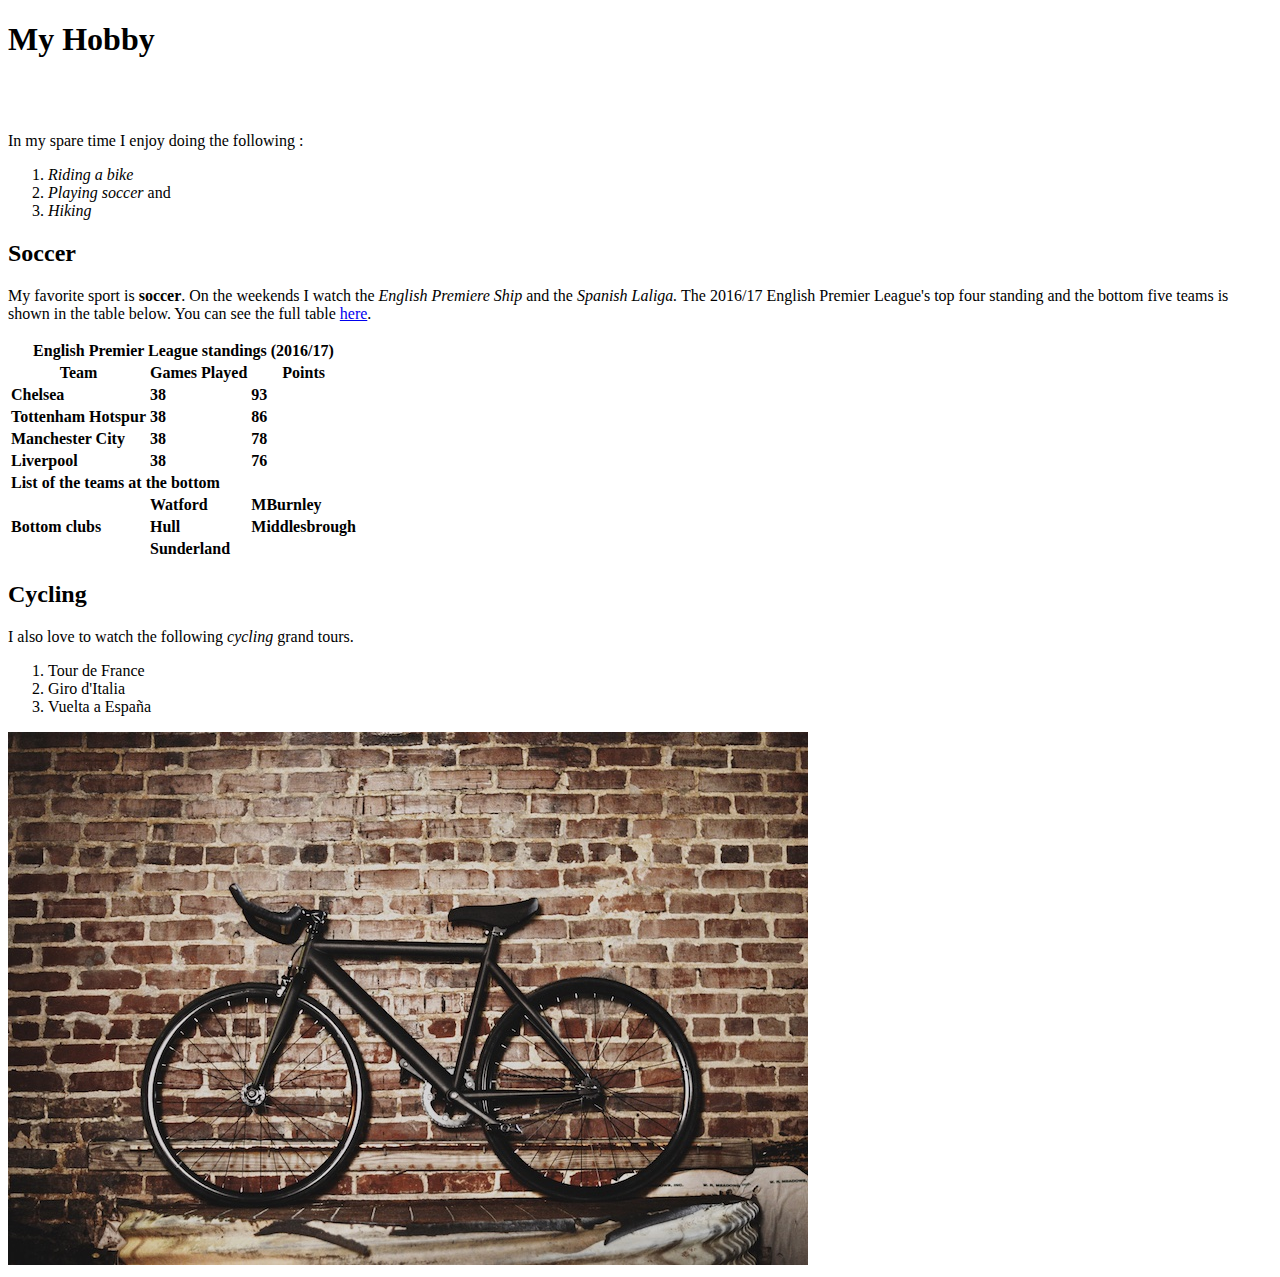
==== index.html @ 1d4f5e6e "Added cycling content and an image to the homepage file" ====
<!DOCTYPE html>
<html>
	<head>
		<meta charset="UTF-8">
		<meta name="author" content="Filmon Mengisteab">
		<meta name="viewport" content="width=device-width, initial-scale=1.0">
		<title> My Hobby</title>
	</head>
	<body>
		<header id="header">
			<h1>My Hobby</h1>
		</header>
		<main>
		<br>
		<br>
		<p>In my spare time I enjoy doing the following : </p>
		<ol>
			<li><em>Riding a bike</em></li>
			<li><em>Playing soccer</em> and</li>
			<li><em>Hiking</em></li>
		</ol>
		<h2>Soccer</h2>
		<p>My favorite sport is <strong>soccer</strong>. On the weekends I watch the <em>English Premiere Ship</em> and the <em>Spanish Laliga.</em> The 2016/17 English Premier League's top four standing and the bottom five teams is shown in the table below. You can see the full table <a href="http://www.bbc.com/sport/football/tables" target="_blank">here</a>.</p>
		<table id="table1">
			<tbody>
				<tr>
					<th class="title-sub" colspan="3" >English Premier League standings (2016/17)</th>
				</tr>
				<tr>
					<th class="top-left"> Team</th>
					<th class="top-center"> Games Played</th>
					<th class="top-right"> Points</th>
				</tr>
				<tr class="rows">
					
					<td colspan="1"><strong>Chelsea</strong> </td>
					
					<td colspan="1"><strong>38</strong>
					</td>
					<td colspan="1"><strong>93</strong>
					</td>
					
				</tr>
				<tr class="rows">
					<td colspan="1"><strong>Tottenham Hotspur</strong>
					</td>
					
					<td colspan="1"><strong>38</strong> </td>
					
					<td colspan="1"><strong>86</strong>
					</td>
					
				</tr>
				<tr class="rows">
					<td colspan="1"><strong>Manchester City</strong>
					</td>
					
					<td colspan="1"><strong>38</strong> </td>
					
					<td colspan="1"><strong>78</strong>
					</td>
					
				</tr>
				<tr class="rows">
					<td colspan="1"><strong>Liverpool</strong>
					</td>
					
					<td colspan="1"><strong>38</strong> </td>
					
					<td colspan="1"><strong>76</strong>
					</td>
					
				</tr>
				<tr >
					<td colspan="3" ><strong>List of the teams at the bottom</strong>
					</td>
					
				</tr>
				
				<tr class="rows">
					<td colspan="1" rowspan="3" ><strong>Bottom clubs</strong>
					</td>
					<td ><strong>Watford</strong> </td>
					<td ><strong>MBurnley</strong> </td>
					
				</tr>
				<tr class="rows">
					
					<td ><strong>Hull</strong> </td>
					<td ><strong>Middlesbrough</strong> </td>
					
				</tr>
				<tr class="rows">
					
					<td ><strong>Sunderland</strong> </td>
					<td><strong>&nbsp;</strong> </td>
					
				</tr>
			</tbody>
		</table>
		<h2>Cycling</h2>
		<p>I also love to watch the following <em>cycling</em> grand tours. </p>
		<ol>
			<li>Tour de France</li>
			<li>Giro d'Italia</li>
			<li>Vuelta a España</li>
		</ol>
		<img src="images/bike.jpg" alt="bike">
		</main>
		
	</body>
</html>
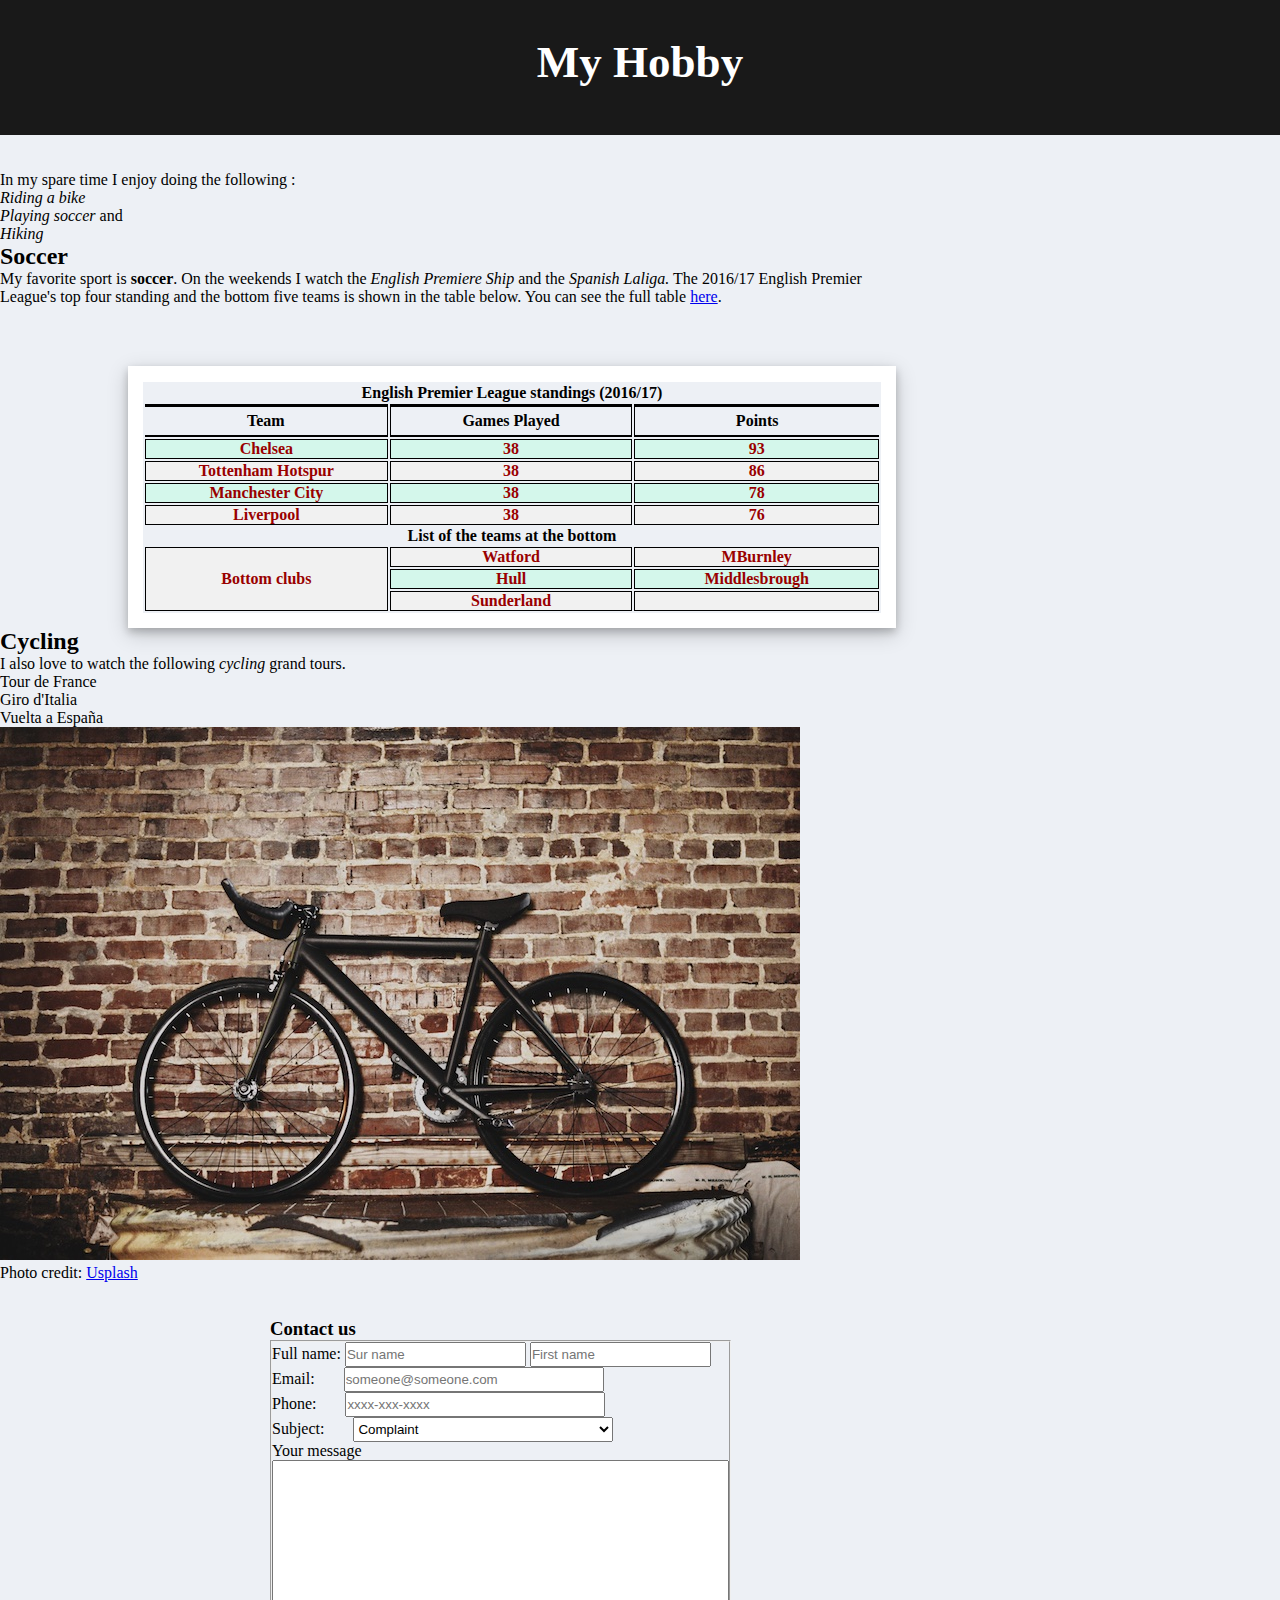
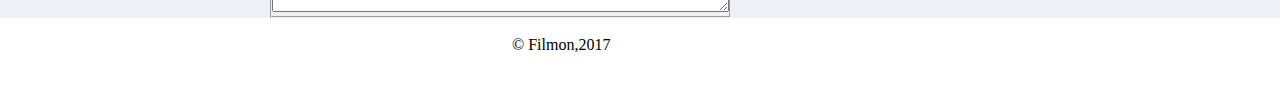
==== commit 2cbf9e70: "Added css styling to table in the homepage" ====
--- a/index.html
+++ b/index.html
@@ -5,6 +5,103 @@
 		<meta name="author" content="Filmon Mengisteab">
 		<meta name="viewport" content="width=device-width, initial-scale=1.0">
 		<title> My Hobby</title>
+		<style>
+		* {
+		margin: 0;
+		padding: 0;
+		box-sizing: border-box;
+		}
+		body{
+			
+			background-color: #EDF0F5;
+			font-family: "Times New Roman", Georgia, Serif;
+		}
+		#header{
+			background-color:#191919;
+			height:15vh;
+		}
+			h1 {
+			color:white;
+			padding-top: 4vh;
+			text-align :center;
+			font-size: 5vh;
+			
+			}
+			#main-content{
+				height: 75vh;
+				margin-left: 15vw;
+			}
+			main{
+				width:70vw;
+			}
+			
+			footer{
+			background-color: #FFFFFF;
+			height:10vh;
+			}
+			footer p{
+				padding:2.0vh 40vw ;
+			}
+			#table1{
+		table-layout: fixed;
+		border-width: 1.0em 15px 15px;
+		margin: 60px 0 0 10vw;
+		border-style: solid;
+		border-color: rgb(255, 255, 255);
+		box-shadow: 0 4px 8px 0 rgba(0, 0, 0, 0.2), 0 6px 20px 0 rgba(0, 0, 0, 0.19);
+		}
+		.top-left{
+		color:black;
+		padding: 5px;
+		width: 330;
+		border-right: 1px solid black;
+		border-top: 3px solid black;
+		border-bottom: 2px solid black;
+		
+		}
+		.top-center{
+		color:black;
+		padding: 5px;
+		border-left: 1px solid black;
+		border-right: 1px solid black;
+		border-top: 3px solid black;
+		border-bottom: 2px solid black;
+		width: 330;
+		
+		}
+		.top-right{
+		color:black;
+		padding: 5px;
+		border-top: 3px solid black;
+		border-left: 1px solid black;
+		border-bottom: 2px solid black;
+		width: 330;
+		
+		}
+		td{
+			width:20vw;
+			text-align: center;
+		}
+		tr.rows td  {
+		/*background-color:white;*/
+		border:1px solid #000;
+		text-align: center;
+		font-weight: bold;
+		color: #990000;
+		font-size: 1em;
+		text-decoration:none;
+		
+		}
+		tr.rows:nth-child(even) td{
+		
+		background-color: #f1f1f1;
+		
+		}
+		tr.rows:nth-child(odd) td{
+		background-color: #D4F7EB;
+		
+		}
+		</style>
 	</head>
 	<body>
 		<header id="header">
@@ -106,7 +203,34 @@
 			<li>Vuelta a España</li>
 		</ol>
 		<img src="images/bike.jpg" alt="bike">
+		<p>Photo credit: <a href="https://unsplash.com/">Usplash</a> </p>
 		</main>
-		
-	</body>
+		<br>
+		<br>
+		<form action="success.html" method="post" style="margin:0 auto auto 30vh;">
+			<h3>Contact us</h3>
+			<fieldset style="width:350px;">
+				<p><label>Full name: </label>
+				<input type="text" name="sur-name" placeholder="Sur name" style="height: 25px;">&nbsp;<input type="text" name="first-name" placeholder="First name" style="height: 25px;"></p>
+				<p><label>Email: </label>
+			<input type="email" name="email" placeholder="someone@someone.com" style="width:260px; height: 25px;margin-left: 25px;" ></p>
+			<p><label>Phone: </label>
+		<input type="number" name="phone" placeholder="xxxx-xxx-xxxx" style="width:260px; height: 25px; margin-left: 25px;" ></p>
+		<p><label>Subject: </label>
+		<select name="subject" style="width:260px; height: 25px; margin-left: 25px;">
+			<option value="complaint">Complaint</option>
+			<option value="order">Order</option>
+			<option value="promotion">Promotion</option>
+			<option value="other">Others</option>
+		</select></p>
+		<p><legend>Your message</legend>
+		<textarea name="message" rows="10" cols="55">
+		
+	</textarea></p>
+</fieldset>
+</form>
+<footer>
+<p>&copy; Filmon,2017</p>
+</footer>
+</body>
 </html>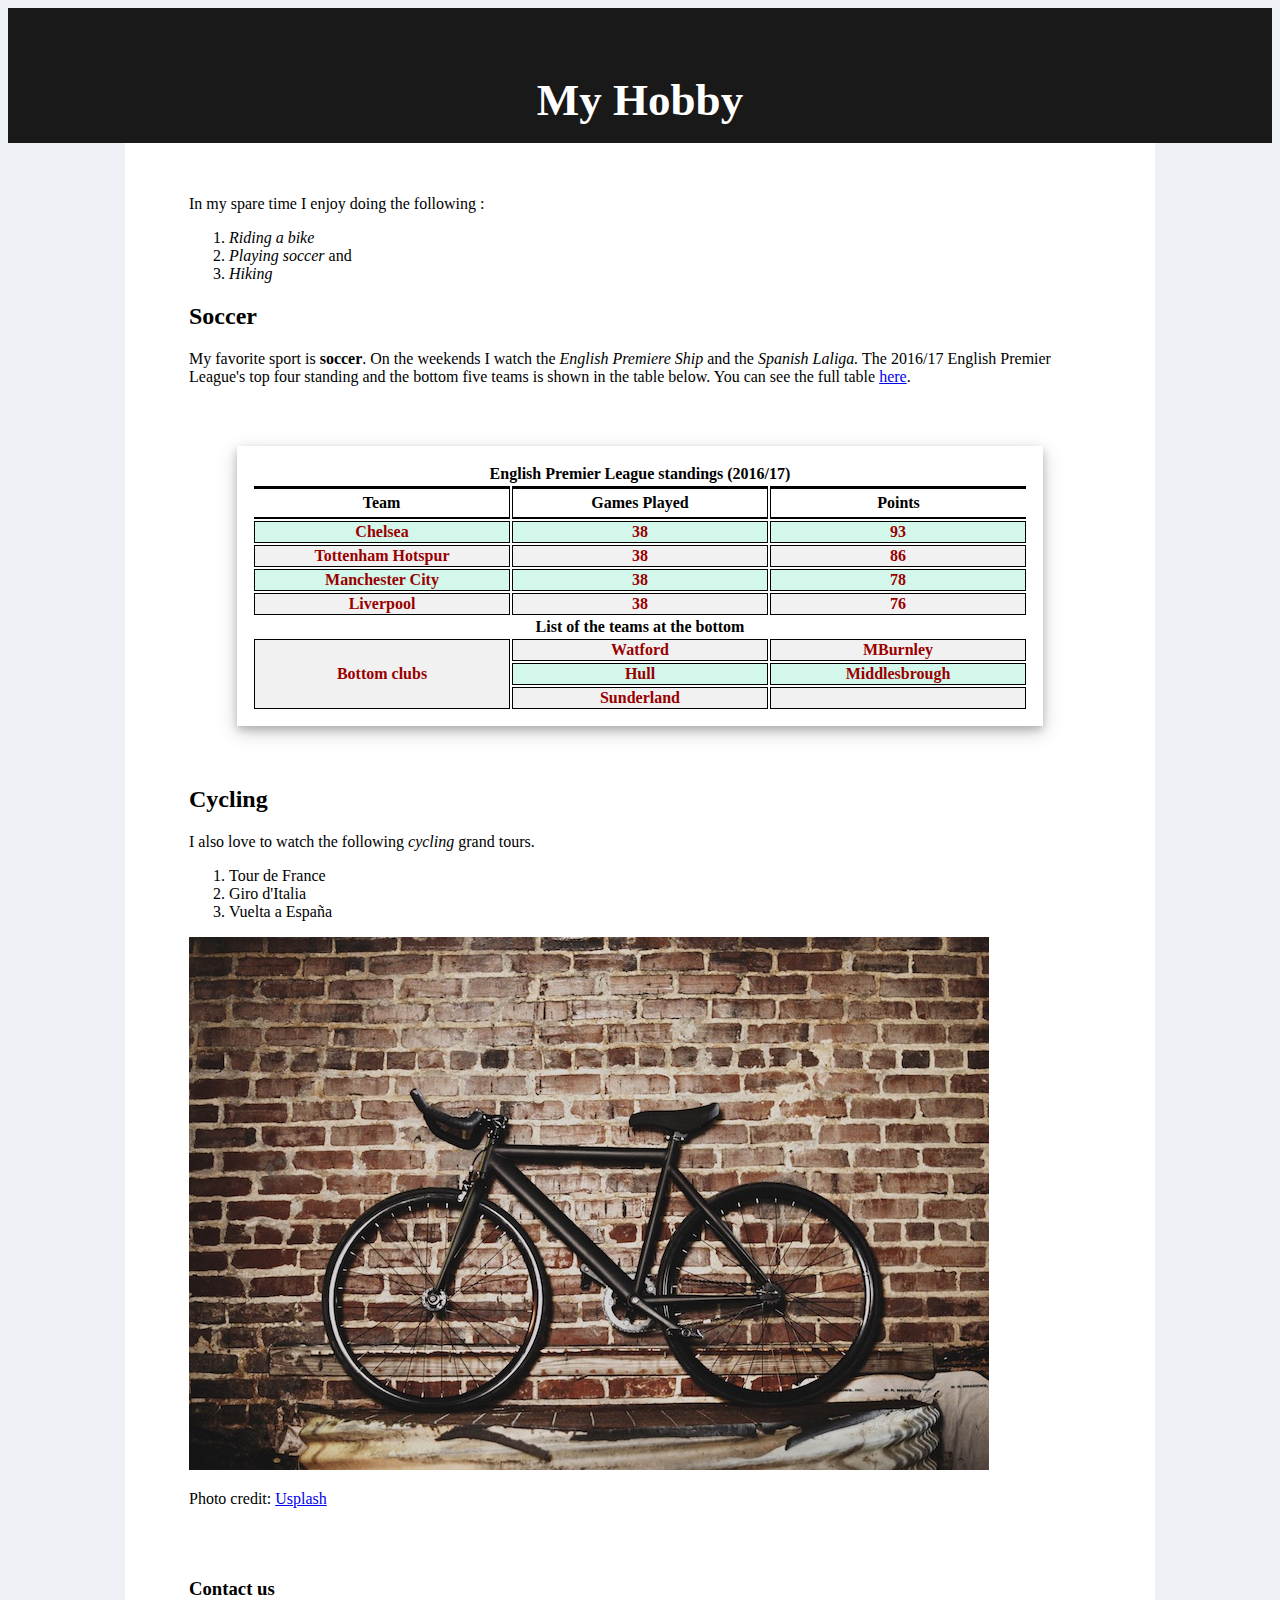
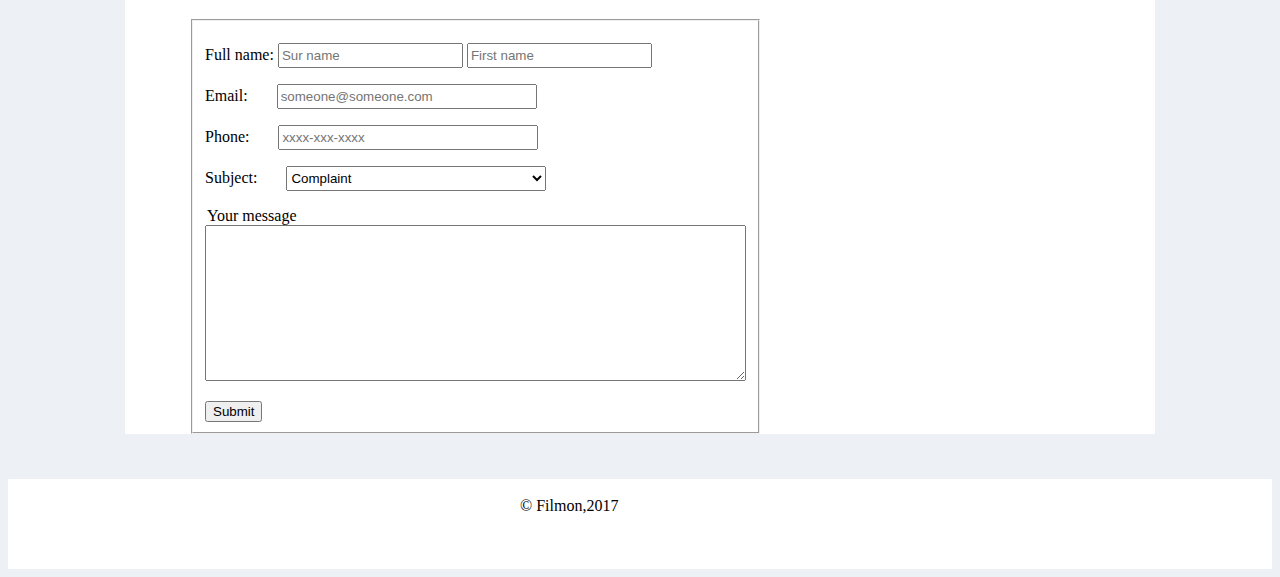
==== commit a7158bfd: "Add stylesheet file and put internal stylesheet to external stylesheet file" ====
--- a/index.html
+++ b/index.html
@@ -4,231 +4,138 @@
 		<meta charset="UTF-8">
 		<meta name="author" content="Filmon Mengisteab">
 		<meta name="viewport" content="width=device-width, initial-scale=1.0">
-		<title> My Hobby</title>
-		<style>
-		* {
-		margin: 0;
-		padding: 0;
-		box-sizing: border-box;
-		}
-		body{
-			
-			background-color: #EDF0F5;
-			font-family: "Times New Roman", Georgia, Serif;
-		}
-		#header{
-			background-color:#191919;
-			height:15vh;
-		}
-			h1 {
-			color:white;
-			padding-top: 4vh;
-			text-align :center;
-			font-size: 5vh;
-			
-			}
-			#main-content{
-				height: 75vh;
-				margin-left: 15vw;
-			}
-			main{
-				width:70vw;
-			}
-			
-			footer{
-			background-color: #FFFFFF;
-			height:10vh;
-			}
-			footer p{
-				padding:2.0vh 40vw ;
-			}
-			#table1{
-		table-layout: fixed;
-		border-width: 1.0em 15px 15px;
-		margin: 60px 0 0 10vw;
-		border-style: solid;
-		border-color: rgb(255, 255, 255);
-		box-shadow: 0 4px 8px 0 rgba(0, 0, 0, 0.2), 0 6px 20px 0 rgba(0, 0, 0, 0.19);
-		}
-		.top-left{
-		color:black;
-		padding: 5px;
-		width: 330;
-		border-right: 1px solid black;
-		border-top: 3px solid black;
-		border-bottom: 2px solid black;
-		
-		}
-		.top-center{
-		color:black;
-		padding: 5px;
-		border-left: 1px solid black;
-		border-right: 1px solid black;
-		border-top: 3px solid black;
-		border-bottom: 2px solid black;
-		width: 330;
-		
-		}
-		.top-right{
-		color:black;
-		padding: 5px;
-		border-top: 3px solid black;
-		border-left: 1px solid black;
-		border-bottom: 2px solid black;
-		width: 330;
-		
-		}
-		td{
-			width:20vw;
-			text-align: center;
-		}
-		tr.rows td  {
-		/*background-color:white;*/
-		border:1px solid #000;
-		text-align: center;
-		font-weight: bold;
-		color: #990000;
-		font-size: 1em;
-		text-decoration:none;
-		
-		}
-		tr.rows:nth-child(even) td{
-		
-		background-color: #f1f1f1;
-		
-		}
-		tr.rows:nth-child(odd) td{
-		background-color: #D4F7EB;
-		
-		}
-		</style>
+		<link rel="stylesheet" type="text/css" href="styles.css">
+		<title> My Hobby</title>	
 	</head>
 	<body>
 		<header id="header">
 			<h1>My Hobby</h1>
 		</header>
-		<main>
-		<br>
-		<br>
-		<p>In my spare time I enjoy doing the following : </p>
-		<ol>
-			<li><em>Riding a bike</em></li>
-			<li><em>Playing soccer</em> and</li>
-			<li><em>Hiking</em></li>
-		</ol>
-		<h2>Soccer</h2>
-		<p>My favorite sport is <strong>soccer</strong>. On the weekends I watch the <em>English Premiere Ship</em> and the <em>Spanish Laliga.</em> The 2016/17 English Premier League's top four standing and the bottom five teams is shown in the table below. You can see the full table <a href="http://www.bbc.com/sport/football/tables" target="_blank">here</a>.</p>
-		<table id="table1">
-			<tbody>
-				<tr>
-					<th class="title-sub" colspan="3" >English Premier League standings (2016/17)</th>
-				</tr>
-				<tr>
-					<th class="top-left"> Team</th>
-					<th class="top-center"> Games Played</th>
-					<th class="top-right"> Points</th>
-				</tr>
-				<tr class="rows">
+		<div id ="main-content">
+			<main>
+			<br>
+			<br>
+			<p>In my spare time I enjoy doing the following : </p>
+			<ol>
+				<li><em>Riding a bike</em></li>
+				<li><em>Playing soccer</em> and</li>
+				<li><em>Hiking</em></li>
+			</ol>
+			<h2>Soccer</h2>
+			<p>My favorite sport is <strong>soccer</strong>. On the weekends I watch the <em>English Premiere Ship</em> and the <em>Spanish Laliga.</em> The 2016/17 English Premier League's top four standing and the bottom five teams is shown in the table below. You can see the full table <a href="http://www.bbc.com/sport/football/tables" target="_blank">here</a>.</p>
+			<table id="table1">
+				<tbody>
+					<tr>
+						<th class="title-sub" colspan="3" >English Premier League standings (2016/17)</th>
+					</tr>
+					<tr>
+						<th class="top-left"> Team</th>
+						<th class="top-center"> Games Played</th>
+						<th class="top-right"> Points</th>
+					</tr>
+					<tr class="rows">
+						
+						<td colspan="1"><strong>Chelsea</strong> </td>
+						
+						<td colspan="1"><strong>38</strong>
+						</td>
+						<td colspan="1"><strong>93</strong>
+						</td>
+						
+					</tr>
+					<tr class="rows">
+						<td colspan="1"><strong>Tottenham Hotspur</strong>
+						</td>
+						
+						<td colspan="1"><strong>38</strong> </td>
+						
+						<td colspan="1"><strong>86</strong>
+						</td>
+						
+					</tr>
+					<tr class="rows">
+						<td colspan="1"><strong>Manchester City</strong>
+						</td>
+						
+						<td colspan="1"><strong>38</strong> </td>
+						
+						<td colspan="1"><strong>78</strong>
+						</td>
+						
+					</tr>
+					<tr class="rows">
+						<td colspan="1"><strong>Liverpool</strong>
+						</td>
+						
+						<td colspan="1"><strong>38</strong> </td>
+						
+						<td colspan="1"><strong>76</strong>
+						</td>
+						
+					</tr>
+					<tr >
+						<td colspan="3" ><strong>List of the teams at the bottom</strong>
+						</td>
+						
+					</tr>
 					
-					<td colspan="1"><strong>Chelsea</strong> </td>
-					
-					<td colspan="1"><strong>38</strong>
-					</td>
-					<td colspan="1"><strong>93</strong>
-					</td>
-					
-				</tr>
-				<tr class="rows">
-					<td colspan="1"><strong>Tottenham Hotspur</strong>
-					</td>
-					
-					<td colspan="1"><strong>38</strong> </td>
-					
-					<td colspan="1"><strong>86</strong>
-					</td>
-					
-				</tr>
-				<tr class="rows">
-					<td colspan="1"><strong>Manchester City</strong>
-					</td>
-					
-					<td colspan="1"><strong>38</strong> </td>
-					
-					<td colspan="1"><strong>78</strong>
-					</td>
-					
-				</tr>
-				<tr class="rows">
-					<td colspan="1"><strong>Liverpool</strong>
-					</td>
-					
-					<td colspan="1"><strong>38</strong> </td>
-					
-					<td colspan="1"><strong>76</strong>
-					</td>
-					
-				</tr>
-				<tr >
-					<td colspan="3" ><strong>List of the teams at the bottom</strong>
-					</td>
-					
-				</tr>
-				
-				<tr class="rows">
-					<td colspan="1" rowspan="3" ><strong>Bottom clubs</strong>
-					</td>
-					<td ><strong>Watford</strong> </td>
-					<td ><strong>MBurnley</strong> </td>
-					
-				</tr>
-				<tr class="rows">
-					
-					<td ><strong>Hull</strong> </td>
-					<td ><strong>Middlesbrough</strong> </td>
-					
-				</tr>
-				<tr class="rows">
-					
-					<td ><strong>Sunderland</strong> </td>
-					<td><strong>&nbsp;</strong> </td>
-					
-				</tr>
-			</tbody>
-		</table>
-		<h2>Cycling</h2>
-		<p>I also love to watch the following <em>cycling</em> grand tours. </p>
-		<ol>
-			<li>Tour de France</li>
-			<li>Giro d'Italia</li>
-			<li>Vuelta a España</li>
-		</ol>
-		<img src="images/bike.jpg" alt="bike">
-		<p>Photo credit: <a href="https://unsplash.com/">Usplash</a> </p>
-		</main>
-		<br>
-		<br>
-		<form action="success.html" method="post" style="margin:0 auto auto 30vh;">
-			<h3>Contact us</h3>
-			<fieldset style="width:350px;">
-				<p><label>Full name: </label>
-				<input type="text" name="sur-name" placeholder="Sur name" style="height: 25px;">&nbsp;<input type="text" name="first-name" placeholder="First name" style="height: 25px;"></p>
-				<p><label>Email: </label>
-			<input type="email" name="email" placeholder="someone@someone.com" style="width:260px; height: 25px;margin-left: 25px;" ></p>
-			<p><label>Phone: </label>
-		<input type="number" name="phone" placeholder="xxxx-xxx-xxxx" style="width:260px; height: 25px; margin-left: 25px;" ></p>
-		<p><label>Subject: </label>
-		<select name="subject" style="width:260px; height: 25px; margin-left: 25px;">
-			<option value="complaint">Complaint</option>
-			<option value="order">Order</option>
-			<option value="promotion">Promotion</option>
-			<option value="other">Others</option>
-		</select></p>
-		<p><legend>Your message</legend>
-		<textarea name="message" rows="10" cols="55">
-		
-	</textarea></p>
-</fieldset>
+					<tr class="rows">
+						<td colspan="1" rowspan="3" ><strong>Bottom clubs</strong>
+						</td>
+						<td ><strong>Watford</strong> </td>
+						<td ><strong>MBurnley</strong> </td>
+						
+					</tr>
+					<tr class="rows">
+						
+						<td ><strong>Hull</strong> </td>
+						<td ><strong>Middlesbrough</strong> </td>
+						
+					</tr>
+					<tr class="rows">
+						
+						<td ><strong>Sunderland</strong> </td>
+						<td><strong>&nbsp;</strong> </td>
+						
+					</tr>
+				</tbody>
+			</table>
+			<h2>Cycling</h2>
+			<p>I also love to watch the following <em>cycling</em> grand tours. </p>
+			<ol>
+				<li>Tour de France</li>
+				<li>Giro d'Italia</li>
+				<li>Vuelta a España</li>
+			</ol>
+			<img src="images/bike.jpg" alt="bike">
+			<p>Photo credit: <a href="https://unsplash.com/">Usplash</a> </p>
+			</main>
+			<br>
+			<br>
+			<form action="success.html" method="post" style="margin:2vh auto 5vh auto;">
+				<h3>Contact us</h3>
+				<fieldset style="width:400px;">
+					<p><label>Full name: </label>
+					<input type="text" name="sur-name" placeholder="Sur name" style="height: 25px;">&nbsp;<input type="text" name="first-name" placeholder="First name" style="height: 25px;"></p>
+					<p><label>Email: </label>
+				<input type="email" name="email" placeholder="someone@someone.com" style="width:260px; height: 25px;margin-left: 25px;" ></p>
+				<p><label>Phone: </label>
+			<input type="number" name="phone" placeholder="xxxx-xxx-xxxx" style="width:260px; height: 25px; margin-left: 25px;" ></p>
+			<p><label>Subject: </label>
+			<select name="subject" style="width:260px; height: 25px; margin-left: 25px;">
+				<option value="complaint">Complaint</option>
+				<option value="order">Order</option>
+				<option value="promotion">Promotion</option>
+				<option value="other">Others</option>
+			</select></p>
+			<p><legend>Your message</legend>
+			<textarea name="message" rows="10" cols="65">
+			
+		</textarea></p>
+		<button type="submit">Submit</button>
+	</fieldset>
 </form>
+</div>
 <footer>
 <p>&copy; Filmon,2017</p>
 </footer>
--- a/styles.css
+++ b/styles.css
@@ -0,0 +1,101 @@
+		* {
+			
+		box-sizing: border-box;
+		}
+		body{
+			background-color: #EDF0F5;
+			font-family: "Times New Roman", Georgia, Serif;
+		}
+		#header{
+			margin:0 !important;
+			padding: 0 !important;
+			max-width: 100%;
+			overflow: hidden;
+			background-color:#191919;
+			height:15vh;
+		}
+			h1 {
+			color:white;
+			padding-top: 4vh;
+			text-align :center;
+			font-size: 5vh;
+			
+			}
+			#main-content{
+				position: relative;
+				max-width: 1030px;
+				padding-left: 5vw !important;
+				padding-right: 5vw !important;
+
+				margin:0 auto;
+				background-color: #FFFFFF;
+
+			}
+			
+			footer{
+			background-color: #FFFFFF;
+			height:10vh;
+			}
+			footer p{
+				padding:2.0vh 40vw ;
+			}
+			#table1{
+		table-layout: fixed;
+		border-width: 1.0em 15px 15px;
+		margin-left: auto;
+    margin-right: auto;
+		margin: 60px auto !important;
+		border-style: solid;
+		border-color: rgb(255, 255, 255);
+		box-shadow: 0 4px 8px 0 rgba(0, 0, 0, 0.2), 0 6px 20px 0 rgba(0, 0, 0, 0.19);
+		}
+		.top-left{
+		color:black;
+		padding: 5px;
+		width: 330;
+		border-right: 1px solid black;
+		border-top: 3px solid black;
+		border-bottom: 2px solid black;
+		
+		}
+		.top-center{
+		color:black;
+		padding: 5px;
+		border-left: 1px solid black;
+		border-right: 1px solid black;
+		border-top: 3px solid black;
+		border-bottom: 2px solid black;
+		width: 330;
+		
+		}
+		.top-right{
+		color:black;
+		padding: 5px;
+		border-top: 3px solid black;
+		border-left: 1px solid black;
+		border-bottom: 2px solid black;
+		width: 330;
+		
+		}
+		td{
+			width:20vw;
+			text-align: center;
+		}
+		tr.rows td  {
+		border:1px solid #000;
+		text-align: center;
+		font-weight: bold;
+		color: #990000;
+		font-size: 1em;
+		text-decoration:none;
+		
+		}
+		tr.rows:nth-child(even) td{
+		
+		background-color: #f1f1f1;
+		
+		}
+		tr.rows:nth-child(odd) td{
+		background-color: #D4F7EB;
+		
+		}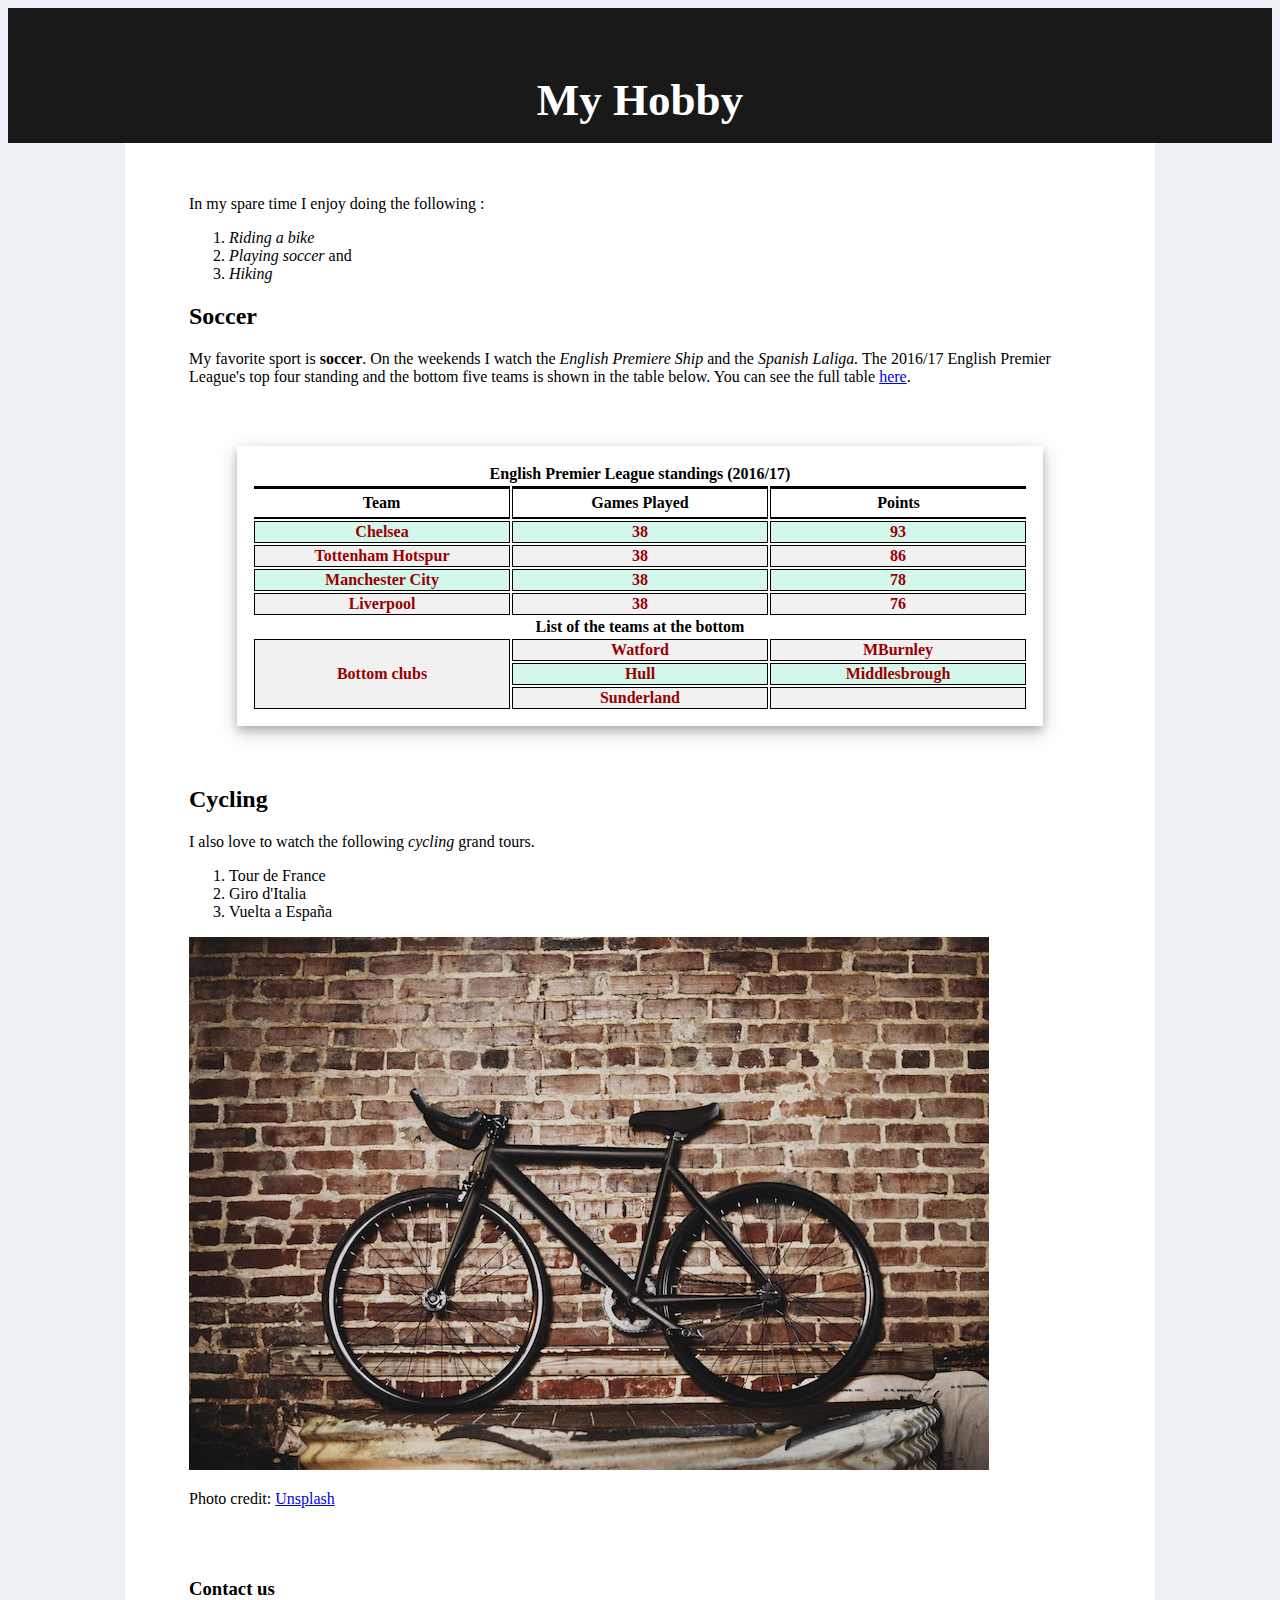
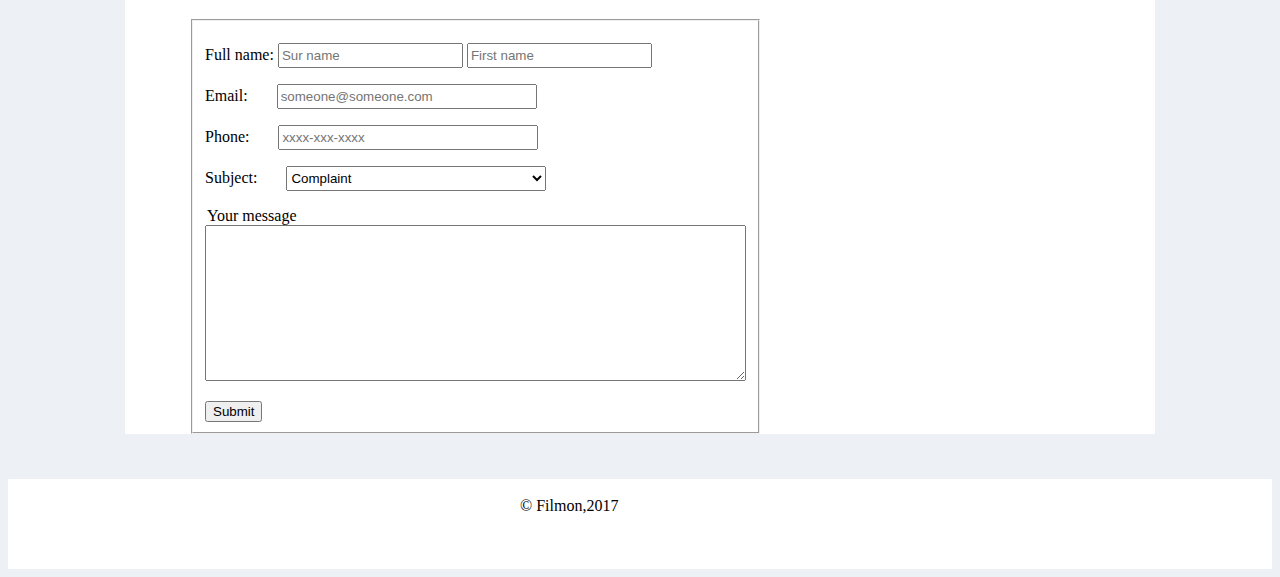
==== commit 80028b1b: "Assign ID to image and correct word to the image credit" ====
--- a/index.html
+++ b/index.html
@@ -5,7 +5,7 @@
 		<meta name="author" content="Filmon Mengisteab">
 		<meta name="viewport" content="width=device-width, initial-scale=1.0">
 		<link rel="stylesheet" type="text/css" href="styles.css">
-		<title> My Hobby</title>	
+		<title> My Hobby</title>
 	</head>
 	<body>
 		<header id="header">
@@ -107,8 +107,8 @@
 				<li>Giro d'Italia</li>
 				<li>Vuelta a España</li>
 			</ol>
-			<img src="images/bike.jpg" alt="bike">
-			<p>Photo credit: <a href="https://unsplash.com/">Usplash</a> </p>
+			<img id="bike" src="images/bike.jpg" alt="bike">
+			<p>Photo credit: <a href="https://unsplash.com/" target="_blank">Unsplash</a> </p>
 			</main>
 			<br>
 			<br>
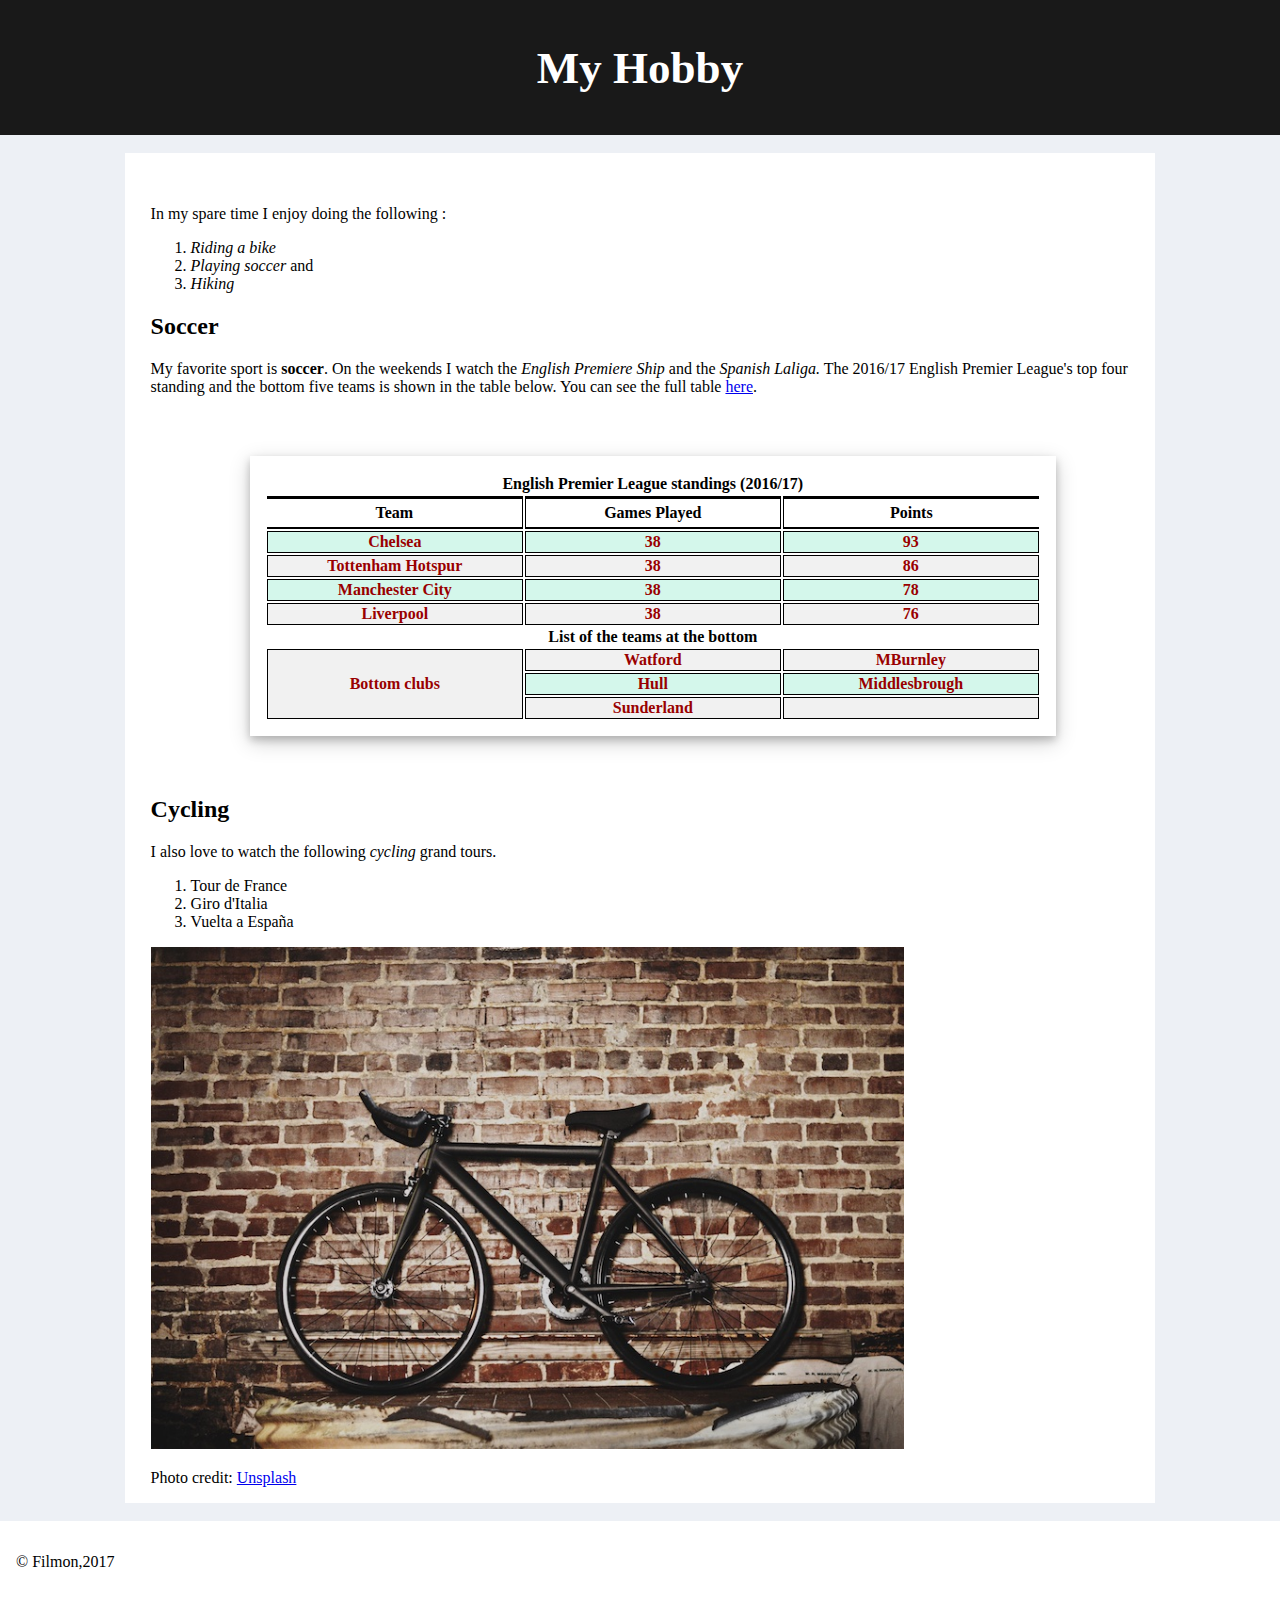
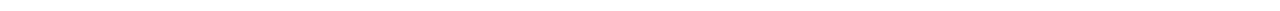
==== commit fdedd27b: "Add form to contact form and modify page layout" ====
--- a/index.html
+++ b/index.html
@@ -112,32 +112,10 @@
 			</main>
 			<br>
 			<br>
-			<form action="success.html" method="post" style="margin:2vh auto 5vh auto;">
-				<h3>Contact us</h3>
-				<fieldset style="width:400px;">
-					<p><label>Full name: </label>
-					<input type="text" name="sur-name" placeholder="Sur name" style="height: 25px;">&nbsp;<input type="text" name="first-name" placeholder="First name" style="height: 25px;"></p>
-					<p><label>Email: </label>
-				<input type="email" name="email" placeholder="someone@someone.com" style="width:260px; height: 25px;margin-left: 25px;" ></p>
-				<p><label>Phone: </label>
-			<input type="number" name="phone" placeholder="xxxx-xxx-xxxx" style="width:260px; height: 25px; margin-left: 25px;" ></p>
-			<p><label>Subject: </label>
-			<select name="subject" style="width:260px; height: 25px; margin-left: 25px;">
-				<option value="complaint">Complaint</option>
-				<option value="order">Order</option>
-				<option value="promotion">Promotion</option>
-				<option value="other">Others</option>
-			</select></p>
-			<p><legend>Your message</legend>
-			<textarea name="message" rows="10" cols="65">
 			
-		</textarea></p>
-		<button type="submit">Submit</button>
-	</fieldset>
-</form>
-</div>
-<footer>
-<p>&copy; Filmon,2017</p>
-</footer>
-</body>
+		</div>
+		<footer>
+			<p>&copy; Filmon,2017</p>
+		</footer>
+	</body>
 </html>--- a/styles.css
+++ b/styles.css
@@ -1,101 +1,124 @@
-		* {
-			
-		box-sizing: border-box;
-		}
-		body{
-			background-color: #EDF0F5;
-			font-family: "Times New Roman", Georgia, Serif;
-		}
-		#header{
-			margin:0 !important;
-			padding: 0 !important;
-			max-width: 100%;
-			overflow: hidden;
-			background-color:#191919;
-			height:15vh;
-		}
-			h1 {
-			color:white;
-			padding-top: 4vh;
-			text-align :center;
-			font-size: 5vh;
-			
-			}
-			#main-content{
-				position: relative;
-				max-width: 1030px;
-				padding-left: 5vw !important;
-				padding-right: 5vw !important;
-
-				margin:0 auto;
-				background-color: #FFFFFF;
-
-			}
-			
-			footer{
-			background-color: #FFFFFF;
-			height:10vh;
-			}
-			footer p{
-				padding:2.0vh 40vw ;
-			}
-			#table1{
-		table-layout: fixed;
-		border-width: 1.0em 15px 15px;
-		margin-left: auto;
-    margin-right: auto;
-		margin: 60px auto !important;
-		border-style: solid;
-		border-color: rgb(255, 255, 255);
-		box-shadow: 0 4px 8px 0 rgba(0, 0, 0, 0.2), 0 6px 20px 0 rgba(0, 0, 0, 0.19);
-		}
-		.top-left{
-		color:black;
-		padding: 5px;
-		width: 330;
-		border-right: 1px solid black;
-		border-top: 3px solid black;
-		border-bottom: 2px solid black;
-		
-		}
-		.top-center{
-		color:black;
-		padding: 5px;
-		border-left: 1px solid black;
-		border-right: 1px solid black;
-		border-top: 3px solid black;
-		border-bottom: 2px solid black;
-		width: 330;
-		
-		}
-		.top-right{
-		color:black;
-		padding: 5px;
-		border-top: 3px solid black;
-		border-left: 1px solid black;
-		border-bottom: 2px solid black;
-		width: 330;
-		
-		}
-		td{
-			width:20vw;
-			text-align: center;
-		}
-		tr.rows td  {
-		border:1px solid #000;
-		text-align: center;
-		font-weight: bold;
-		color: #990000;
-		font-size: 1em;
-		text-decoration:none;
-		
-		}
-		tr.rows:nth-child(even) td{
-		
-		background-color: #f1f1f1;
-		
-		}
-		tr.rows:nth-child(odd) td{
-		background-color: #D4F7EB;
-		
-		}+* {
+box-sizing: border-box;
+}
+body{
+margin:0;
+padding: 0;
+background-color: #EDF0F5;
+font-family: "Times New Roman", Georgia, Serif;
+}
+#header{
+display:flex;
+background-color:#191919;
+height:15vh;
+}
+#header h1 {
+color:white;
+font-size: 5vh;
+margin:auto auto;
+}
+#main-content{
+display:flex;
+background-color: #FFFFFF;
+max-width:1030px;
+margin:2vh auto;
+padding-left: 2vw;
+}
+#bike{
+width:75%;
+}
+footer{
+height:10vh;
+display:flex;
+flex-direction:row;
+margin: 0;
+padding: 1rem;
+background-color: #FFFFFF;
+text-align: center;
+}
+#table1{
+table-layout: fixed;
+border-width: 1.0em 15px 15px;
+margin: 60px auto !important;
+border-style: solid;
+border-color: rgb(255, 255, 255);
+box-shadow: 0 4px 8px 0 rgba(0, 0, 0, 0.2), 0 6px 20px 0 rgba(0, 0, 0, 0.19);
+}
+.top-left{
+color:black;
+padding: 5px;
+width: 330;
+border-right: 1px solid black;
+border-top: 3px solid black;
+border-bottom: 2px solid black;
+}
+.top-center{
+color:black;
+padding: 5px;
+border-left: 1px solid black;
+border-right: 1px solid black;
+border-top: 3px solid black;
+border-bottom: 2px solid black;
+width: 330;
+}
+.top-right{
+color:black;
+padding: 5px;
+border-top: 3px solid black;
+border-left: 1px solid black;
+border-bottom: 2px solid black;
+width: 330;
+}
+td{
+width:20vw;
+text-align: center;
+}
+tr.rows td  {
+border:1px solid #000;
+text-align: center;
+font-weight: bold;
+color: #990000;
+font-size: 1em;
+text-decoration:none;
+}
+tr.rows:nth-child(even) td{
+background-color: #f1f1f1;
+}
+tr.rows:nth-child(odd) td{
+background-color: #D4F7EB;
+}
+form{
+margin:7vh auto 5vh auto;
+}
+fieldset {
+min-width:400px;
+}
+.name{
+height: 25px;
+border-radius: 2px;
+}
+#email{
+width:267px;
+height: 25px;
+margin-left: 25px;
+border-radius: 2px;
+}
+#phone{
+width:267px;
+height: 25px;
+margin-left: 25px;
+border-radius: 2px;
+}
+#subject{
+width:267px;
+height: 25px;
+margin-left: 18px;
+}
+#textarea{
+border-radius: 2px;
+}
+#submit-button{
+width: 75px;
+height: 25px;
+border-radius: 2px;
+}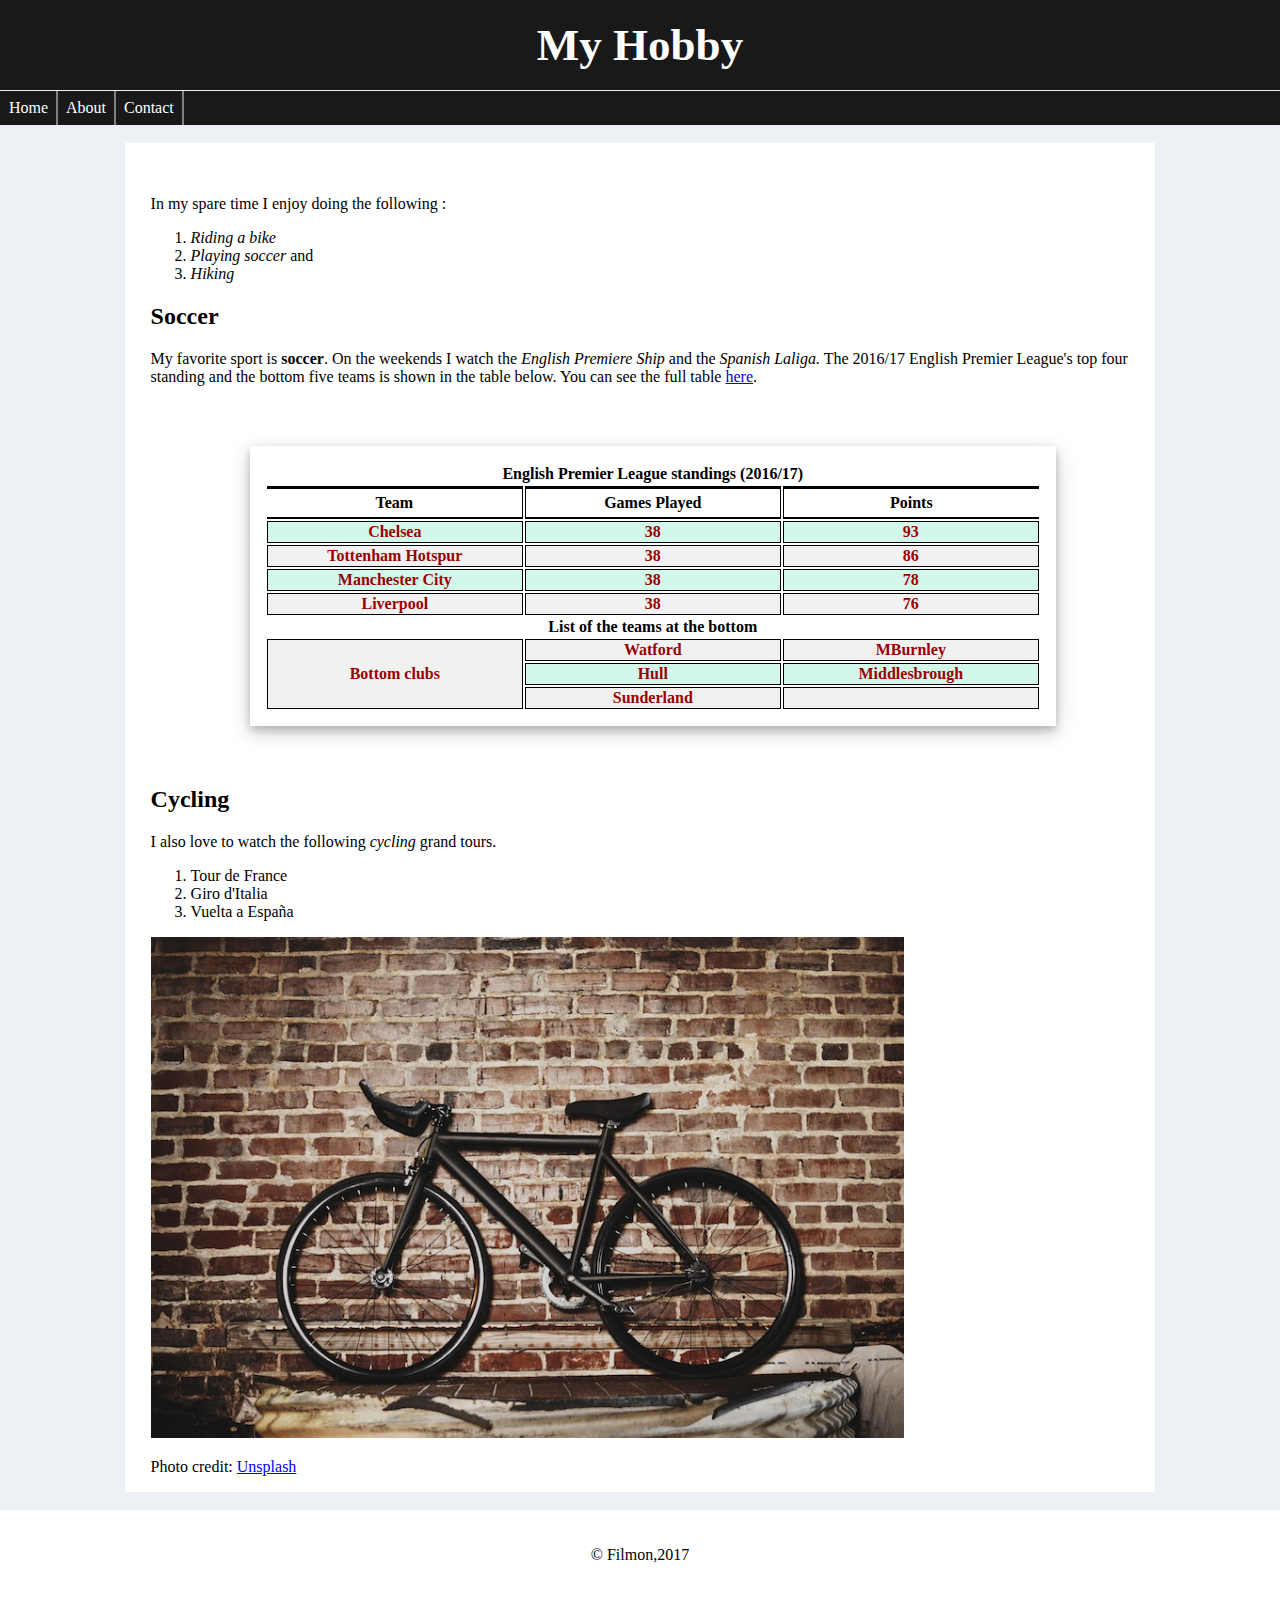
==== commit 695e09a2: "Add navigation bar to index file and style it in the styles file" ====
--- a/index.html
+++ b/index.html
@@ -11,6 +11,13 @@
 		<header id="header">
 			<h1>My Hobby</h1>
 		</header>
+		<nav class="nav">
+				<ul>
+					<li><a href="index.html">Home</a></li>
+					<li><a href="contact.html">About</a></li>
+					<li><a href="contact.html">Contact</a></li>
+				</ul>
+			</nav>
 		<div id ="main-content">
 			<main>
 			<br>
--- a/styles.css
+++ b/styles.css
@@ -10,12 +10,33 @@
 #header{
 display:flex;
 background-color:#191919;
-height:15vh;
+height:10vh;
 }
 #header h1 {
 color:white;
 font-size: 5vh;
 margin:auto auto;
+}
+.nav{
+background-color:#191919;
+}
+.nav> ul {
+list-style-type: none;
+max-width: 200px;
+margin: 0.1vh;
+padding: 0;
+overflow: hidden;
+}
+.nav> ul li a{
+color:white;
+font-size: 1em;
+display: block;
+padding: 8px;
+text-decoration: none;
+border-right:2px solid gray;
+}
+.nav> ul li {
+float: left;
 }
 #main-content{
 display:flex;
@@ -34,7 +55,9 @@
 margin: 0;
 padding: 1rem;
 background-color: #FFFFFF;
-text-align: center;
+}
+footer>p{
+margin:auto auto;
 }
 #table1{
 table-layout: fixed;
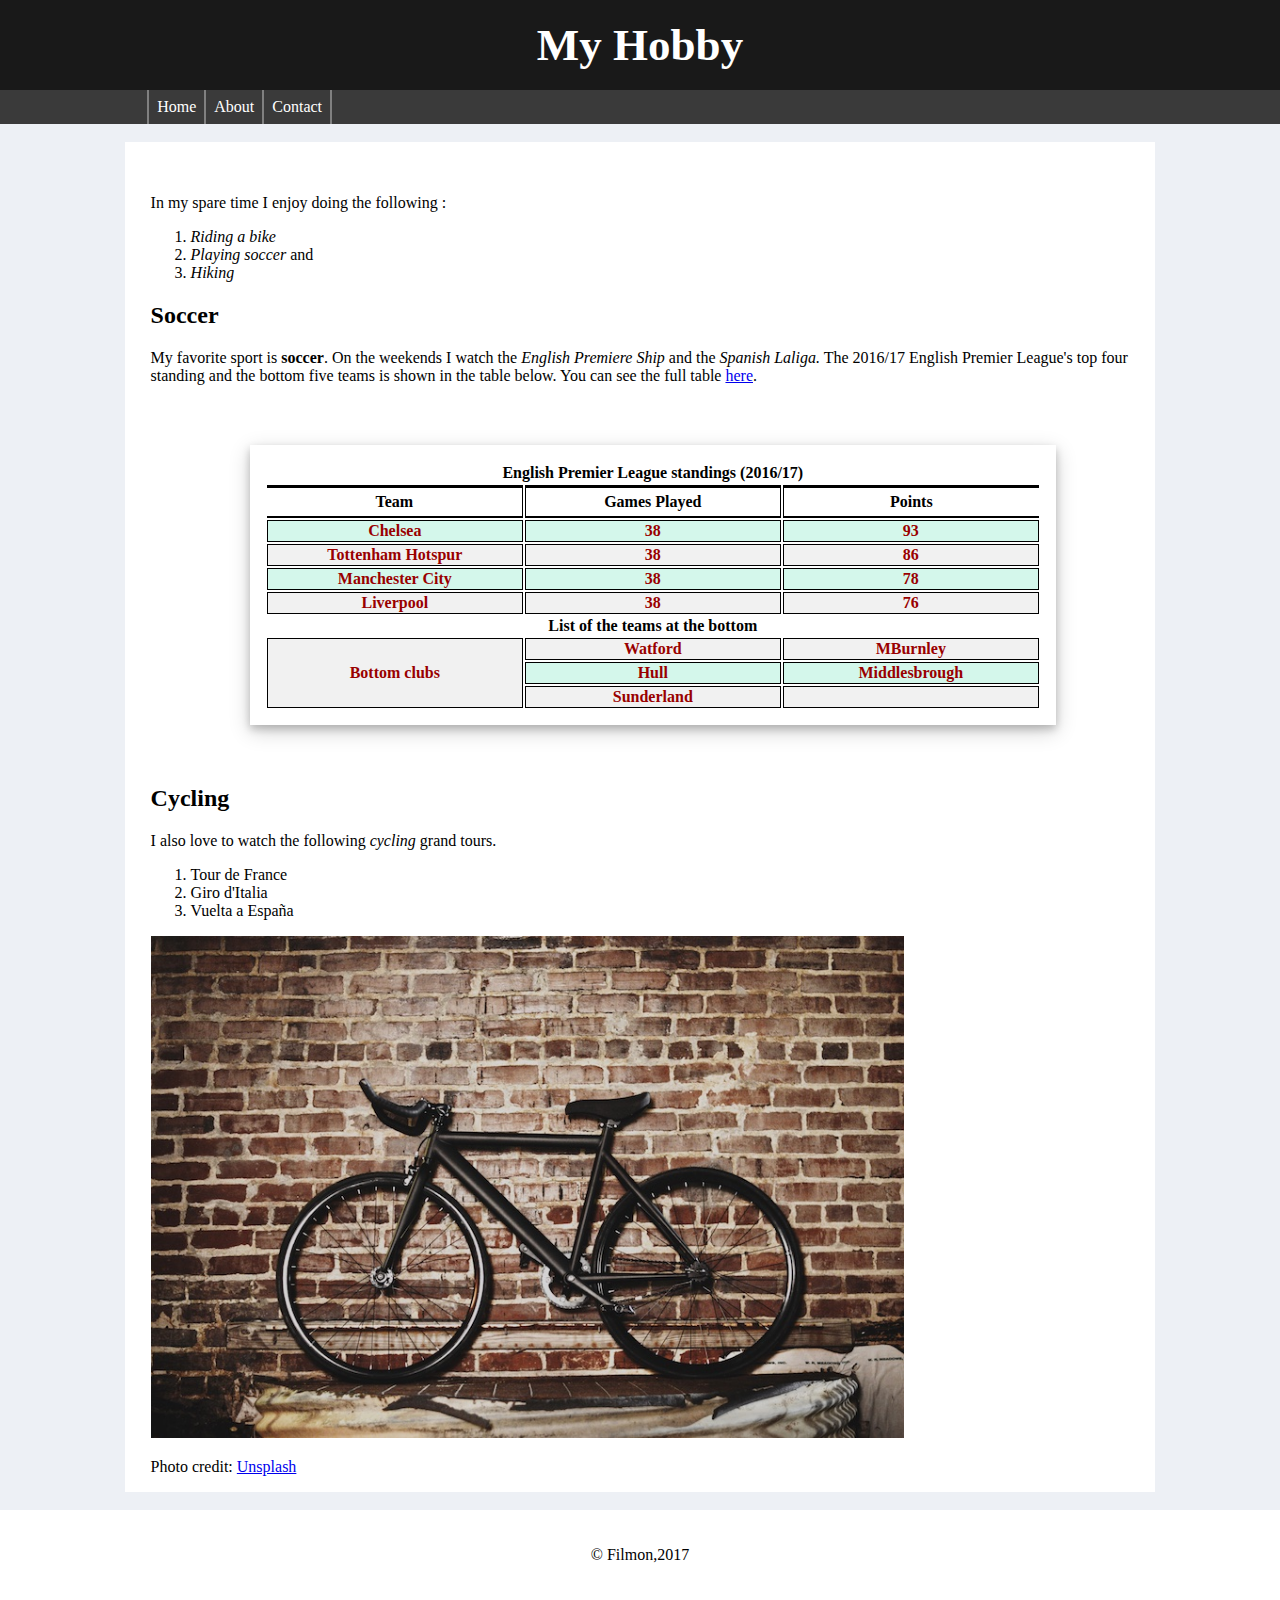
==== commit fd262d5e: "Style navigation bar" ====
--- a/index.html
+++ b/index.html
@@ -12,12 +12,18 @@
 			<h1>My Hobby</h1>
 		</header>
 		<nav class="nav">
-				<ul>
-					<li><a href="index.html">Home</a></li>
-					<li><a href="contact.html">About</a></li>
-					<li><a href="contact.html">Contact</a></li>
-				</ul>
-			</nav>
+			<ul>
+				<li id="home-nav"><a href="index.html">Home</a></li>
+				<li><a href="about.html">About</a></li>
+				<li><a href="contact.html">Contact</a></li>
+			</ul>
+			<select>
+				<option value="" selected="selected">Select</option>
+				<option value="index.html">Home</option>
+				<option value="about.html">About</option>
+				<option value="contact.html">Contact</option>
+			</select>
+		</nav>
 		<div id ="main-content">
 			<main>
 			<br>
--- a/styles.css
+++ b/styles.css
@@ -18,12 +18,13 @@
 margin:auto auto;
 }
 .nav{
-background-color:#191919;
+background-color:#3a3a3a;
 }
 .nav> ul {
 list-style-type: none;
 max-width: 200px;
-margin: 0.1vh;
+margin: 0.0vh;
+margin-left:11.5vw;
 padding: 0;
 overflow: hidden;
 }
@@ -34,6 +35,9 @@
 padding: 8px;
 text-decoration: none;
 border-right:2px solid gray;
+}
+#home-nav{
+	border-left:2px solid gray;
 }
 .nav> ul li {
 float: left;
@@ -144,4 +148,11 @@
 width: 75px;
 height: 25px;
 border-radius: 2px;
+}
+nav select {
+  display: none;
+}
+@media (max-width: 960px) {
+  nav ul     { display: none; }
+  nav select { display: inline-block; }
 }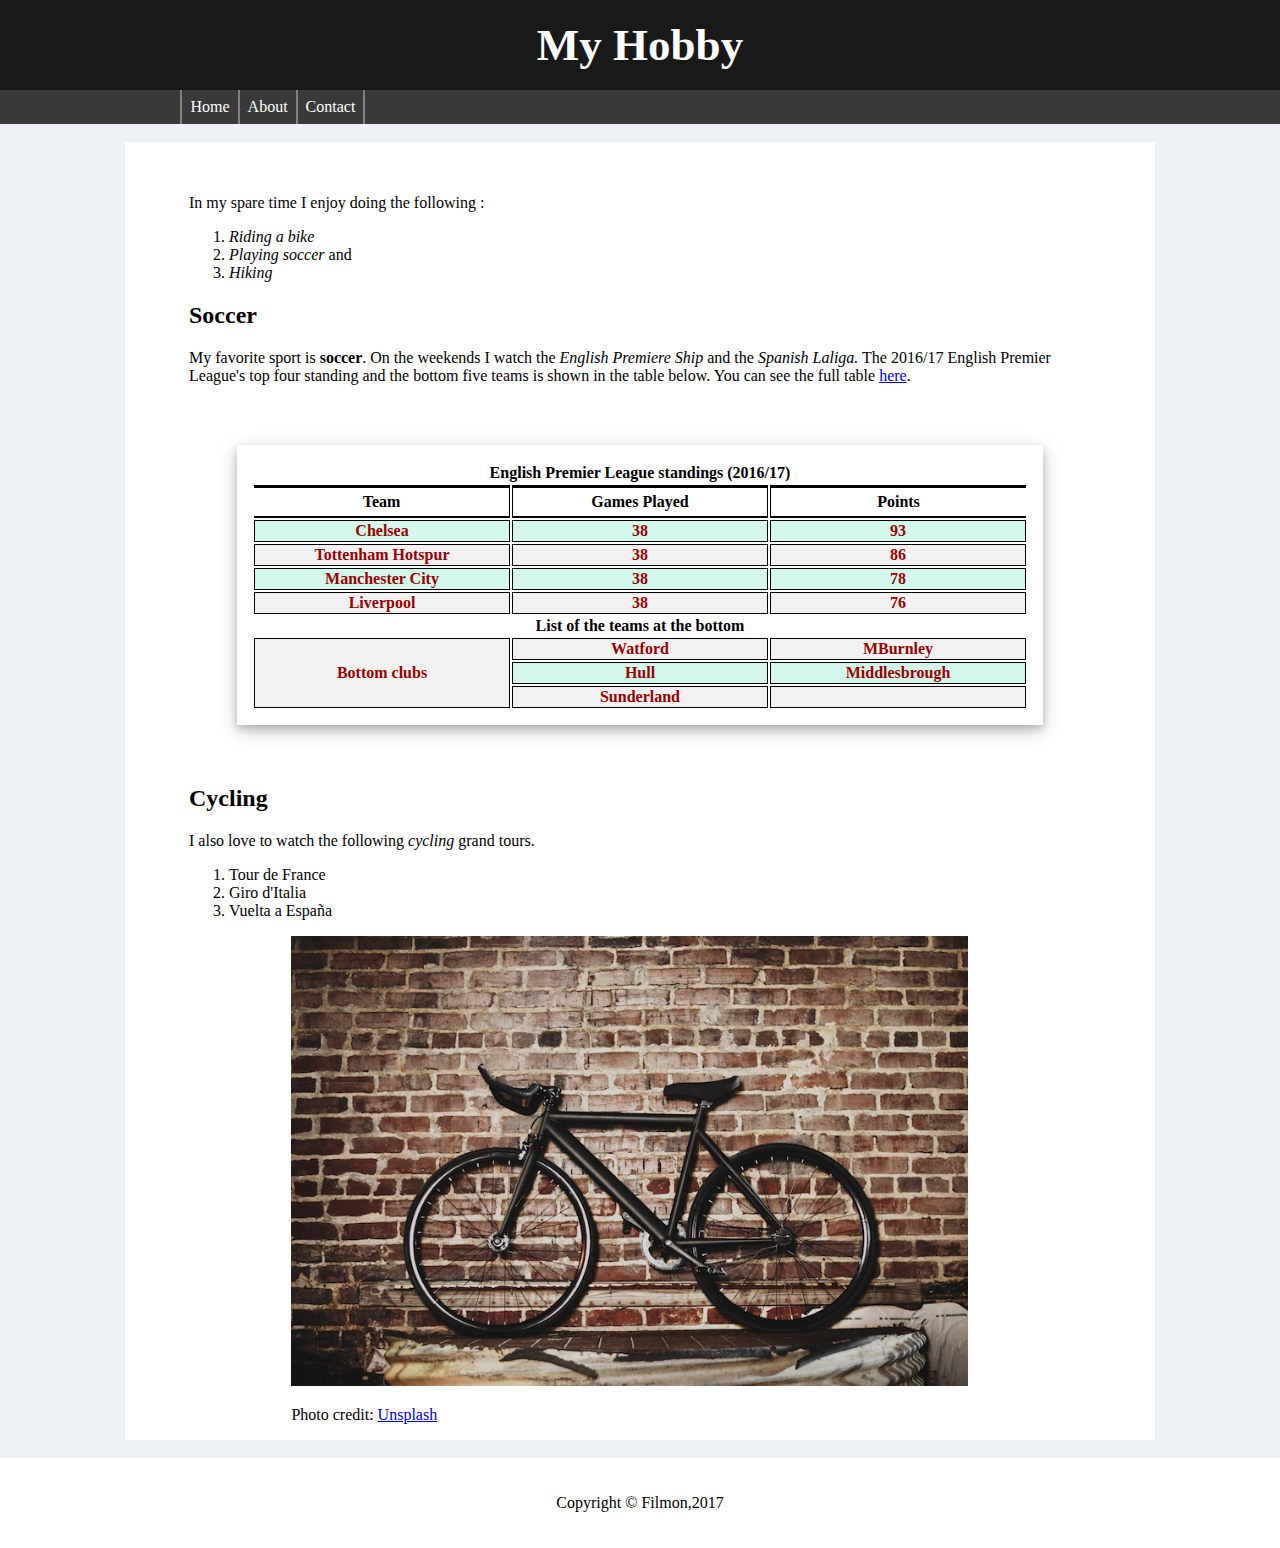
==== commit 34fc5199: "Adjust margin to image, nav and modify copyright" ====
--- a/index.html
+++ b/index.html
@@ -121,14 +121,14 @@
 				<li>Vuelta a España</li>
 			</ol>
 			<img id="bike" src="images/bike.jpg" alt="bike">
-			<p>Photo credit: <a href="https://unsplash.com/" target="_blank">Unsplash</a> </p>
+			<p id="photo-credit">Photo credit: <a href="https://unsplash.com/" target="_blank">Unsplash</a> </p>
 			</main>
 			<br>
 			<br>
 			
 		</div>
 		<footer>
-			<p>&copy; Filmon,2017</p>
+			<p>Copyright &copy; Filmon,2017</p>
 		</footer>
 	</body>
 </html>--- a/styles.css
+++ b/styles.css
@@ -24,7 +24,7 @@
 list-style-type: none;
 max-width: 200px;
 margin: 0.0vh;
-margin-left:11.5vw;
+margin-left:14.1vw;
 padding: 0;
 overflow: hidden;
 }
@@ -37,7 +37,7 @@
 border-right:2px solid gray;
 }
 #home-nav{
-	border-left:2px solid gray;
+border-left:2px solid gray;
 }
 .nav> ul li {
 float: left;
@@ -47,10 +47,14 @@
 background-color: #FFFFFF;
 max-width:1030px;
 margin:2vh auto;
-padding-left: 2vw;
+padding:0 5vw;
 }
 #bike{
-width:75%;
+max-width:75%;
+margin-left:8vw;
+}
+#photo-credit{
+margin-left: 8vw;
 }
 footer{
 height:10vh;
@@ -150,9 +154,9 @@
 border-radius: 2px;
 }
 nav select {
-  display: none;
+display: none;
 }
 @media (max-width: 960px) {
-  nav ul     { display: none; }
-  nav select { display: inline-block; }
+nav ul     { display: none; }
+nav select { display: inline-block; }
 }